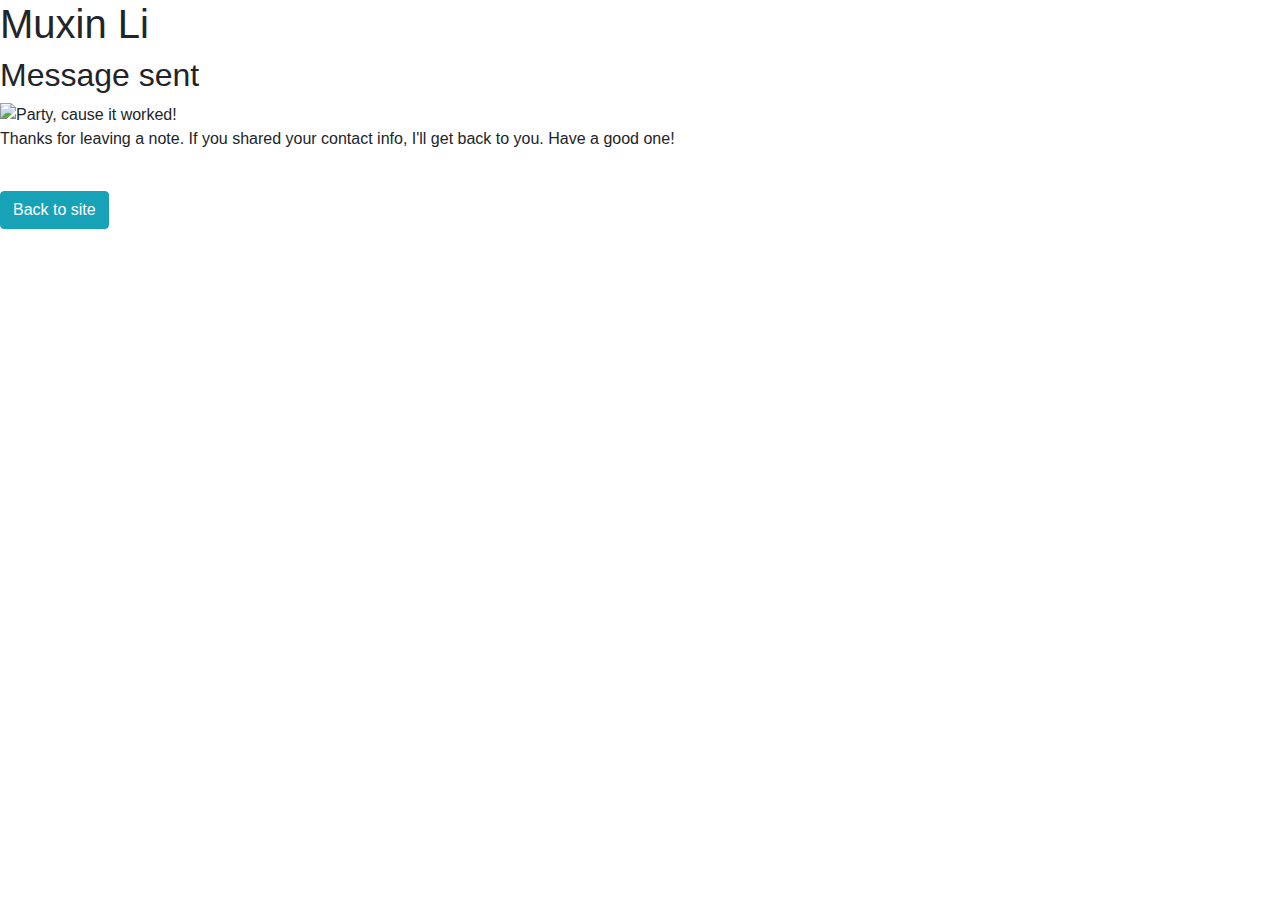
==== thank_you.html @ 16442e10 "Added thank you form sent page" ====
<!DOCTYPE html>
<html lang="en">

<head>
	<title><!-- Lorem Ipsum --></title>
	<meta charset="utf-8">
	<meta name="viewport" content="width=device-width, initial-scale=1">
	<link rel="stylesheet" href="https://maxcdn.bootstrapcdn.com/bootstrap/4.0.0/css/bootstrap.min.css">
	<link rel="stylesheet" href="css/style.css" type="text/css" media="all">
	<link href="https://fonts.googleapis.com/css?family=Muli:300,400,600" rel="stylesheet">

</head>

<body>
	<header id="banner">
		<!-- Name and image? -->
		<h1 class="name">Muxin Li</h1>
	</header>

	<div class="main-center" style="height:400px">
		<h2 id="h2-top">Message sent</h2>
		<div class="work">
			<img src="static/party.png" alt="Party, cause it worked!" id="party">
			<p>Thanks for leaving a note. If you shared your contact info, I'll get back to you. Have a good one!</p><br/>
			<a href="https://muxinli.github.io"><button type="submit" class="btn btn-info">Back to site</button></a>
		</div>
	</div>
</body>

</html>
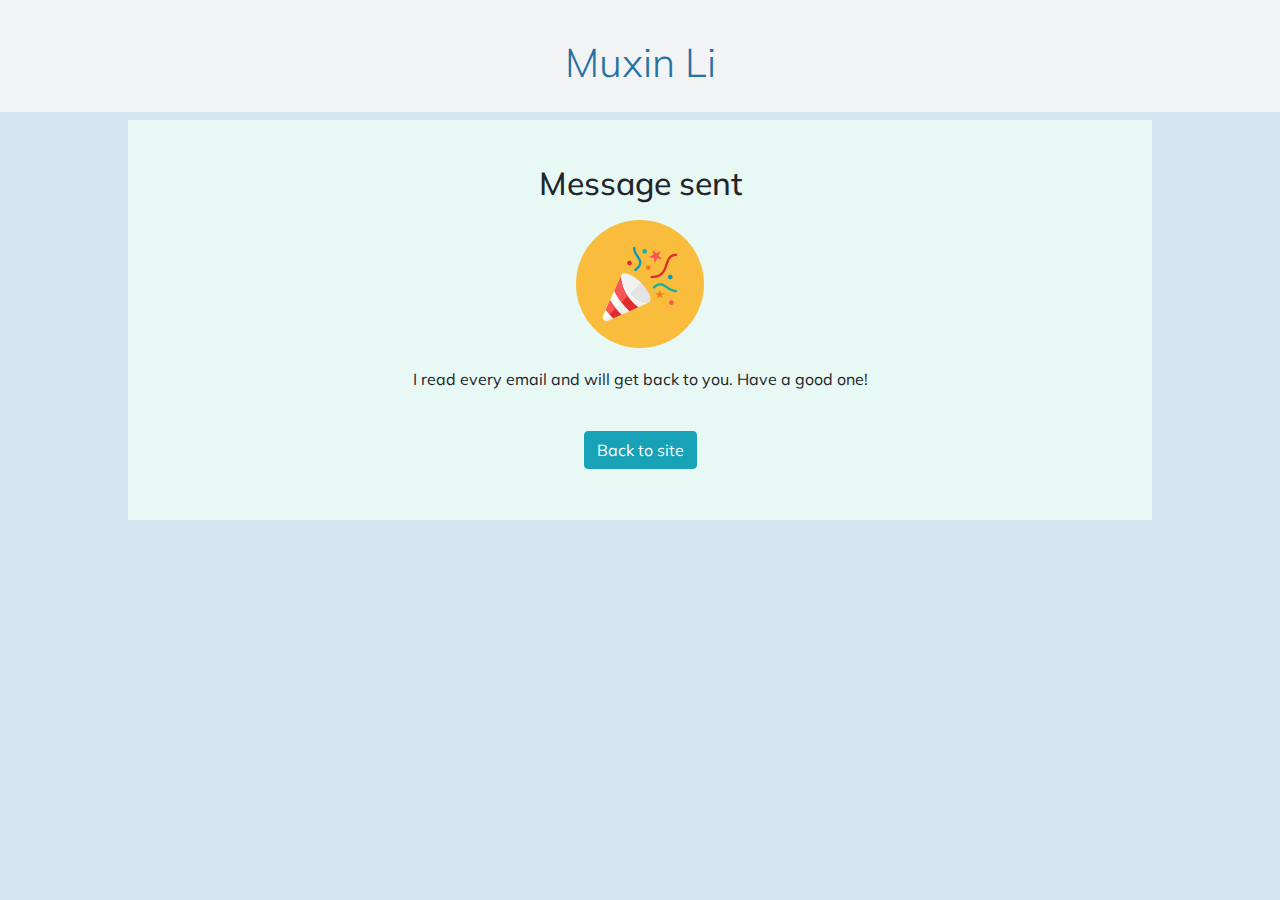
==== commit 581c7666: "Redesign @320px width" ====
--- a/thank_you.html
+++ b/thank_you.html
@@ -1,30 +1,30 @@
-<!DOCTYPE html>
-<html lang="en">
-
-<head>
-	<title><!-- Lorem Ipsum --></title>
-	<meta charset="utf-8">
-	<meta name="viewport" content="width=device-width, initial-scale=1">
-	<link rel="stylesheet" href="https://maxcdn.bootstrapcdn.com/bootstrap/4.0.0/css/bootstrap.min.css">
-	<link rel="stylesheet" href="css/style.css" type="text/css" media="all">
-	<link href="https://fonts.googleapis.com/css?family=Muli:300,400,600" rel="stylesheet">
-
-</head>
-
-<body>
-	<header id="banner">
-		<!-- Name and image? -->
-		<h1 class="name">Muxin Li</h1>
-	</header>
-
-	<div class="main-center" style="height:400px">
-		<h2 id="h2-top">Message sent</h2>
-		<div class="work">
-			<img src="static/party.png" alt="Party, cause it worked!" id="party">
-			<p>Thanks for leaving a note. If you shared your contact info, I'll get back to you. Have a good one!</p><br/>
-			<a href="https://muxinli.github.io"><button type="submit" class="btn btn-info">Back to site</button></a>
-		</div>
-	</div>
-</body>
-
+<!DOCTYPE html>
+<html lang="en">
+
+<head>
+	<title><!-- Lorem Ipsum --></title>
+	<meta charset="utf-8">
+	<meta name="viewport" content="width=device-width, initial-scale=1">
+	<link rel="stylesheet" href="https://maxcdn.bootstrapcdn.com/bootstrap/4.0.0/css/bootstrap.min.css">
+	<link rel="stylesheet" href="css/style.css" type="text/css" media="all">
+	<link href="https://fonts.googleapis.com/css?family=Muli:300,400,600" rel="stylesheet">
+
+</head>
+
+<body>
+	<header id="banner">
+		<!-- Name and image? -->
+		<h1 class="name">Muxin Li</h1>
+	</header>
+
+	<div class="main-center" style="height:400px">
+		<h2>Message sent</h2>
+		<div class="work">
+			<img src="static/party.png" alt="Party, cause it worked!" id="party">
+			<p>I read every email and will get back to you. Have a good one!</p><br/>
+			<a href="https://muxinli.github.io"><button type="submit" class="btn btn-info">Back to site</button></a>
+		</div>
+	</div>
+</body>
+
 </html>--- a/css/style.css
+++ b/css/style.css
@@ -0,0 +1,350 @@
+body {
+  background-color: #D4E6F1;
+}
+
+h1 {
+  font-family: "Muli", sans-serif;
+  font-weight: 300;
+  color: #2471A3;
+  text-align: left;
+  padding-bottom: 2%;
+}
+
+a {
+  text-decoration: none;
+}
+a:visited {
+  text-decoration: none;
+}
+a:link {
+  text-decoration: none;
+  font-size: 18px;
+}
+a:hover {
+  cursor: pointer;
+}
+
+.panel {
+  width: 100vw;
+  height: 25vh;
+}
+.panel p {
+  text-align: center;
+  font-size: 24px;
+  color: white;
+  padding-top: 15%;
+}
+.panel#sw {
+  background-color: #ff1a8c;
+}
+.panel#biz {
+  background-color: #1a8cff;
+}
+.panel#ux {
+  background-color: #00e600;
+}
+
+h2 {
+  font-family: "Muli", sans-serif;
+  text-align: center;
+  margin-bottom: 5%;
+  margin-top: 3%;
+}
+
+h3 {
+  font-family: "Muli", sans-serif;
+  font-weight: 300;
+  margin-top: 5%;
+  text-align: center;
+}
+
+p, .form-control, .nav-link, a {
+  font-family: "Muli", sans-serif;
+}
+
+img.img-fluid.photo {
+  width: 200px;
+  height: 200px;
+  border-radius: 50%;
+}
+
+form {
+  text-align: center;
+}
+
+footer {
+  margin: 3% 10% 0 10%;
+}
+@media screen and (min-width: 720px) {
+  footer {
+    margin: 5% 20% 0 20%;
+  }
+}
+@media screen and (min-width: 1024px) {
+  footer {
+    margin: 5% 20% 0 20%;
+  }
+}
+@media screen and (min-width: 1280px) {
+  footer {
+    margin: 5% 25% 0 25%;
+  }
+}
+
+#banner {
+  padding-top: 3%;
+  background-color: #F2F3F4;
+  width: 100vw;
+}
+
+.name {
+  text-align: center;
+}
+
+.nav {
+  margin-top: -2.5%;
+  background-color: white;
+  justify-content: center;
+  width: 100%;
+}
+.nav li {
+  width: 50vw;
+  text-align: center;
+}
+
+#portfolio {
+  text-align: center;
+}
+#portfolio img {
+  display: block;
+  margin: auto;
+  width: 90vw;
+}
+#portfolio #ux, #portfolio #totw, #portfolio #strategy, #portfolio #prototype {
+  margin-bottom: 20%;
+}
+#portfolio .takeaway, #portfolio .projects p {
+  display: block;
+  margin: auto;
+  width: 90%;
+}
+#portfolio h4 {
+  margin: 5% 0;
+  text-align: center;
+}
+#portfolio .note {
+  margin: 15% auto 15% auto;
+  text-align: center;
+  font-size: 20px;
+}
+@media screen and (min-width: 600px) {
+  #portfolio .note {
+    display: inline-block;
+    margin-top: 20px;
+    margin-left: 1%;
+  }
+}
+#portfolio .note .icons {
+  width: 40px;
+  margin-bottom: 3%;
+}
+@media screen and (min-width: 600px) {
+  #portfolio .note .icons {
+    width: 32px;
+    margin-bottom: 3%;
+  }
+}
+
+.read {
+  text-align: right;
+  padding-right: 15%;
+  margin-bottom: 10%;
+}
+@media screen and (min-width: 720px) {
+  .read {
+    margin-bottom: 3%;
+  }
+}
+
+.up-arrow {
+  background-color: rgba(255, 255, 255, 0.5);
+  position: sticky;
+  top: 0;
+}
+.up-arrow p {
+  transform: scaleY(0.5);
+  color: gray;
+  font-size: 24px;
+  text-align: center;
+  position: relative;
+}
+@media screen and (min-width: 1024px) {
+  .up-arrow p {
+    font-size: 28px;
+  }
+}
+@media screen and (min-width: 1280px) {
+  .up-arrow p {
+    font-size: 30px;
+  }
+}
+
+#resume button {
+  margin: 5% auto;
+  display: block;
+}
+#resume #code img, #resume #pm img, #resume #analytics img, #resume #design img {
+  width: 100px;
+  display: inline-block;
+  margin: 5%;
+}
+#resume #code2 {
+  text-align: center;
+}
+#resume #code2 div {
+  width: 45%;
+  display: inline-block;
+  vertical-align: middle;
+}
+#resume #code2 img {
+  width: 50px;
+  display: inline-block;
+  margin: 5%;
+}
+#resume #code2 p {
+  display: inline-block;
+  vertical-align: middle;
+  text-align: center;
+}
+#resume h4 {
+  display: inline-block;
+  width: 55%;
+  vertical-align: middle;
+  text-align: center;
+}
+#resume i {
+  font-size: 20px;
+}
+#resume p {
+  text-align: center;
+  margin: auto auto 5% auto;
+  width: 90%;
+}
+#resume #rice, #resume #uva {
+  width: 250px;
+  display: block;
+  margin: 10% auto;
+}
+
+#blogSection {
+  margin: auto;
+  text-align: center;
+  width: 90%;
+}
+@media only screen and (min-width: 768px) {
+  #blogSection {
+    width: 50%;
+  }
+}
+#blogSection .preview {
+  margin-left: auto;
+  margin-right: auto;
+  width: 100%;
+}
+@media screen and (min-width: 600px) {
+  #blogSection .preview {
+    width: 60%;
+  }
+}
+@media screen and (min-width: 720px) {
+  #blogSection .preview {
+    width: 75%;
+    height: 60%;
+  }
+}
+
+.submit {
+  margin-left: auto;
+  margin-right: auto;
+  margin-top: 5%;
+  width: 25%;
+}
+
+.send {
+  background-color: #F0F0F0;
+  padding: 1.5%;
+  margin: 10% auto;
+  width: 90%;
+}
+@media screen and (min-width: 600px) {
+  .send {
+    width: 50%;
+  }
+}
+@media screen and (min-width: 1280px) {
+  .send {
+    width: 40%;
+  }
+}
+
+.form-control {
+  margin: 1% 3% 1% 3%;
+  width: 94%;
+}
+
+.social {
+  padding: 5% 18% 10% 18%;
+  text-align: center;
+}
+@media screen and (min-width: 600px) {
+  .social {
+    float: right;
+    display: inline-block;
+  }
+}
+
+.logo {
+  width: 25%;
+}
+@media screen and (min-width: 600px) {
+  .logo {
+    width: 48px;
+  }
+}
+
+.main-center {
+  padding-top: 3%;
+}
+@media screen and (min-width: 1024px) {
+  .main-center {
+    margin: 0% 10% 0% 10%;
+    padding-top: 1%;
+    background-color: #E8F8F5;
+  }
+}
+@media screen and (min-width: 1280px) {
+  .main-center {
+    margin: 0% 10% 0% 10%;
+  }
+}
+.main-center #party {
+  margin-top: 2%;
+  margin-bottom: 2%;
+}
+.main-center .work {
+  width: 90%;
+  text-align: center;
+  margin: auto;
+}
+@media only screen and (min-width: 768px) {
+  .main-center .work {
+    margin-top: -5%;
+  }
+}
+@media only screen and (min-width: 992px) {
+  .main-center .work {
+    margin-top: -5%;
+  }
+}
+
+/*# sourceMappingURL=style.css.map */
